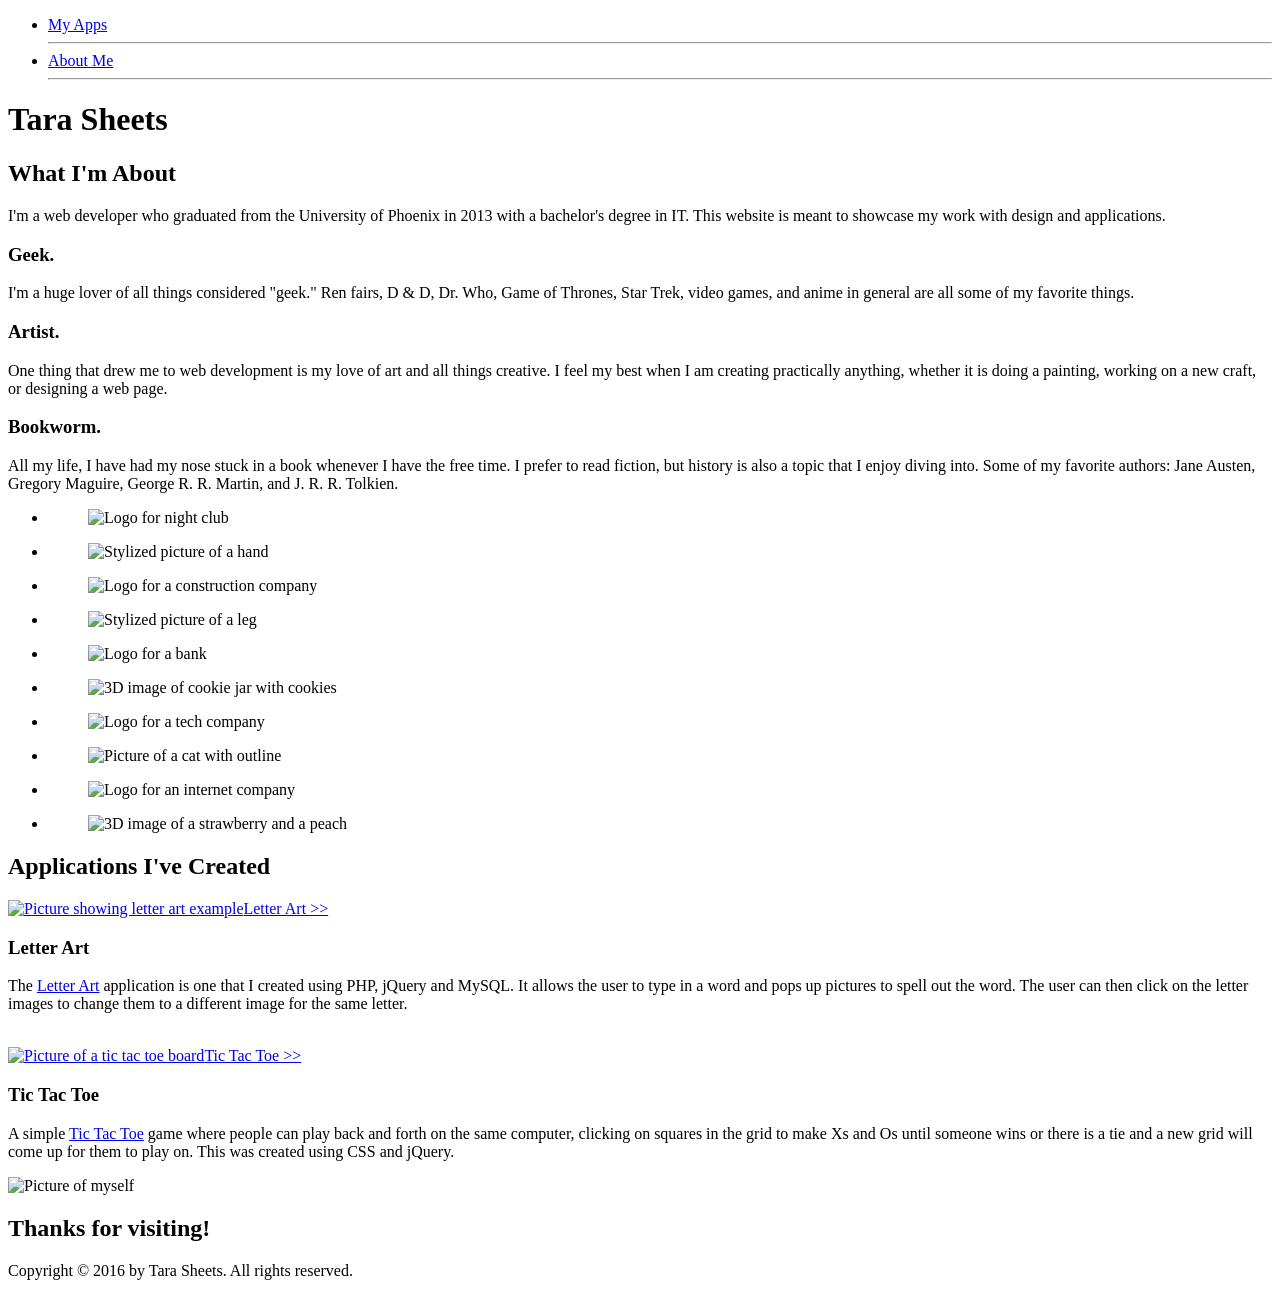
==== index.html @ 3b01242f "Add files via upload" ====
<!DOCTYPE html>
<html lang='en'>
    <head>
        
        <link rel="stylesheet" type="text/css" href="vendors/css/normalize.css">
        <link rel="stylesheet" type="text/css" href="vendors/css/grid.css">
        <link rel="stylesheet" type="text/css" href="vendors/css/ionicons.min.css">
        <link rel="stylesheet" type="text/css" href="vendors/css/animate.css">
        <link rel="stylesheet" type="text/css" href="css/style.css">
        <link rel="stylesheet" type="text/css" href="css/responsive.css">
        <link href='https://fonts.googleapis.com/css?family=Raleway:400,200,300,300italic' rel='stylesheet' type='text/css'>
        <title>Tara Sheets - Web Developer</title>
        
    </head>
    <body>
        
        <header>
            <nav>
                <div class="row">
                    <ul class="main-nav">
                        <!--<li><a href="#sites">My Websites<hr></a></li>-->
                        <li><a href="#apps">My Apps<hr></a></li>
                        <li><a href="#about">About Me<hr></a></li>
                    </ul>
                </div>
            </nav>
            <div class="row">
                <h1>Tara <span>Sheets</span></h1>
            </div>
        </header>
        
        <section class="about-me" id="about">
            <div class="row header-2">
                <h2>What I'm About</h2>
            </div>
            <div class="row">
                <p class="long-copy">
                    I'm a web developer who graduated from the University of Phoenix in 2013 with a bachelor's degree in IT. This website is meant to showcase my work with design and applications.
                </p>
            </div>
            <div class="row">
                <div class="col span-1-of-3 about-col">
                    <i class="ion-ios-game-controller-a icon-big"></i>
                    <h3>Geek.</h3>
                    <p>
                        I'm a huge lover of all things considered "geek." Ren fairs, D &amp; D, Dr. Who, Game of Thrones, Star Trek, video games, and anime in general are all some of my favorite things.
                    </p>
                </div>
                <div class="col span-1-of-3 about-col">
                    <i class="ion-android-color-palette icon-big"></i>
                    <h3>Artist.</h3>
                    <p>
                        One thing that drew me to web development is my love of art and all things creative. I feel my best when I am creating practically anything, whether it is doing a painting, working on a new craft, or designing a web page.
                    </p>
                </div>
                <div class="col span-1-of-3 about-col">
                    <i class="ion-ios-book icon-big"></i>
                    <h3>Bookworm.</h3>
                    <p>
                        All my life, I have had my nose stuck in a book whenever I have the free time. I prefer to read fiction, but history is also a topic that I enjoy diving into. Some of my favorite authors: Jane Austen, Gregory Maguire, George R. R. Martin, and J. R. R. Tolkien.
                    </p>
                </div>
            </div>
        </section>
        
        <section class="gallery-pics">
            <ul class="showcase clearfix"> 
                <li>
                    <figure class="showcase-photo">
                        <img src="img/LogoExample1-min.png" alt="Logo for night club">
                    </figure>
                </li>
                <li>
                    <figure class="showcase-photo">
                        <img src="img/hand-min.jpg" alt="Stylized picture of a hand">
                    </figure>
                </li>
                <li>
                    <figure class="showcase-photo">
                        <img src="img/LogoExample3-min.png" alt="Logo for a construction company">
                    </figure>
                </li>
                <li>
                    <figure class="showcase-photo">
                        <img src="img/February-min.jpg" alt="Stylized picture of a leg">
                    </figure>
                </li>
                <li>
                    <figure class="showcase-photo">
                        <img src="img/LogoExample2-min.png" alt="Logo for a bank">
                    </figure>
                </li>
            </ul>
            <ul class="showcase">
                <li>
                    <figure class="showcase-photo">
                        <img src="img/CookiesJar-min.jpg" alt="3D image of cookie jar with cookies">
                    </figure>
                </li>
                <li>
                    <figure class="showcase-photo">
                        <img src="img/LogoExample4-min.png" alt="Logo for a tech company">
                    </figure>
                </li>
                <li>
                    <figure class="showcase-photo">
                        <img src="img/DinaPillow1-min.png" alt="Picture of a cat with outline">
                    </figure>
                </li>
                <li>
                    <figure class="showcase-photo">
                        <img src="img/LogoExample5-min.png" alt="Logo for an internet company">
                    </figure>
                </li>
                <li>
                    <figure class="showcase-photo">
                        <img src="img/StrawberryPeach-min.jpg" alt="3D image of a strawberry and a peach">
                    </figure>
                </li>
            </ul>
        </section>
        
        <section class="gallery-apps" id="apps">
            <div class="row header-2">
                <h2>Applications I've Created</h2>
            </div>
            <div class="row app">
                <div>
                    <a href="alphaphoto.html"><img src="img/letterart-thumb-min.png" alt="Picture showing letter art example" class="app-thumb"><span>Letter Art >></span></a>
                </div>
                <div class="col span-2-of-3 first-app">
                    <h3>Letter Art</h3>
                    <p>
                        The <a href="alphaphoto.html" class="app-link letter-link">Letter Art</a> application is one that I created using PHP, jQuery and MySQL. It allows the user to type in a word and pops up pictures to spell out the word. The user can then click on the letter images to change them to a different image for the same letter.<br><br>
                    </p>
                </div>
            </div>
            <div class="row app app-mid">
                <div>
                    <a href="tictactoe.html" class="app-mid"><img src="img/TicTacToe-min.png" alt="Picture of a tic tac toe board" class="app-thumb app-thumb-mid"><span>Tic Tac Toe >></span></a>
                </div>
                <div class="col span-2-of-3">
                    <h3>Tic Tac Toe</h3>
                    <p>
                        A simple <a href="tictactoe.html" class="app-link tic-link">Tic Tac Toe</a> game where people can play back and forth on the same computer, clicking on squares in the grid to make Xs and Os until someone wins or there is a tie and a new grid will come up for them to play on. This was created using CSS and jQuery.
                    </p>
                </div>
            </div>
            <!--<div class="row app">
                <div>
                    <a href="zipcode.php"><img src="img/zip-min.png" alt="Picture of American map with magnifying glass" class="app-thumb"><span>Zip Code Lookup >></span></a>
                </div>
                <div class="col span-2-of-3">
                    <h3>Zip Code Lookup</h3>
                    <p>
                        I created this <a href="zipcode.php" class="app-link zip-link">Zip Code Lookup</a> application to allow users to check zip codes in the United States. The user can either enter the city they want the zip code for or enter the zip code to find the city associated with it. This was created using PHP and SQL and using a MySQL database to store the information.
                    </p>
                </div>
            </div>-->
        </section>
        
        <!--<section class="gallery-sites" id="sites">
            <div class="row header-2">
                <h2>Websites</h2>
            </div>
            <div class="row">
                <div class="col span-1-of-2 website">
                    <a href="http://www.step-n-stor.com" target="_blank"><img src="img/step-n-stor.jpg" alt="Screenshot of Step-N-Stor's website"></a>
                    <a href="http://www.step-n-stor.com" target="_blank" class="web-link"><h3>Step-N-Stor.com<hr></h3></a>
                    <p>
                        Step-N-Stor is an e-commerce site that sells storage cabinets that fit on staircases. I worked on this website while interning at CDM Computers. While working on the site, I used preexisting templates for Joomla and then modified the CSS to fit what the client wanted. The site's store was created using HikaShop. I also edited and optimized photos for the site as well as creating the company's logo.
                    </p>
                </div>
                <div class="col span-1-of-2 website">
                    <a href="http://www.signsbystu.com" target="_blank"><img src="img/SignsByStu.jpg" alt="Screenshot of SignsByStu's website"></a>
                    <a href="http://www.signsbystu.com" target="_blank" class="web-link"><h3>SignsByStu.com<hr></h3></a>
                    <p>
                        SignsByStu is an e-commerce site that sells customized signs for weddings or gifts. This website is currently just a landing page and is otherwise still a work in progress. I used a preexisting template for WordPress that I then modified using CSS.
                    </p>
                </div>
            </div>
        </section>-->
        
        <section class="profile">
            <div class="pic-div">
                <img src="img/profilePic-min.jpg" alt="Picture of myself" class="profile-pic">
            </div>
            <h2>Thanks for visiting!</h2>
        </section>
        
        <footer>
            <div class="row">
                <p>
                    Copyright &copy; 2016 by Tara Sheets. All rights reserved.
                </p>
            </div>
            <div class="row social-links">
                <a href="https://www.linkedin.com/in/tdsheets" target="_blank"><i class="ion-social-linkedin"></i></a>
            </div>
        </footer>

    <script src="https://ajax.googleapis.com/ajax/libs/jquery/1.12.2/jquery.min.js"></script>
    <script src="vendors/js/jquery.waypoints.min.js"></script>
    <script src="js/script.js"></script>
        
    </body>
</html>

<!--      TO DO

          Optimize images
          Include contact information - maybe include contact form
          Update Tic Tac Toe game
          Update and add Zip Code lookup
          Include web sites section
          Finish and add demo Florist site
          Update image of myself

-->
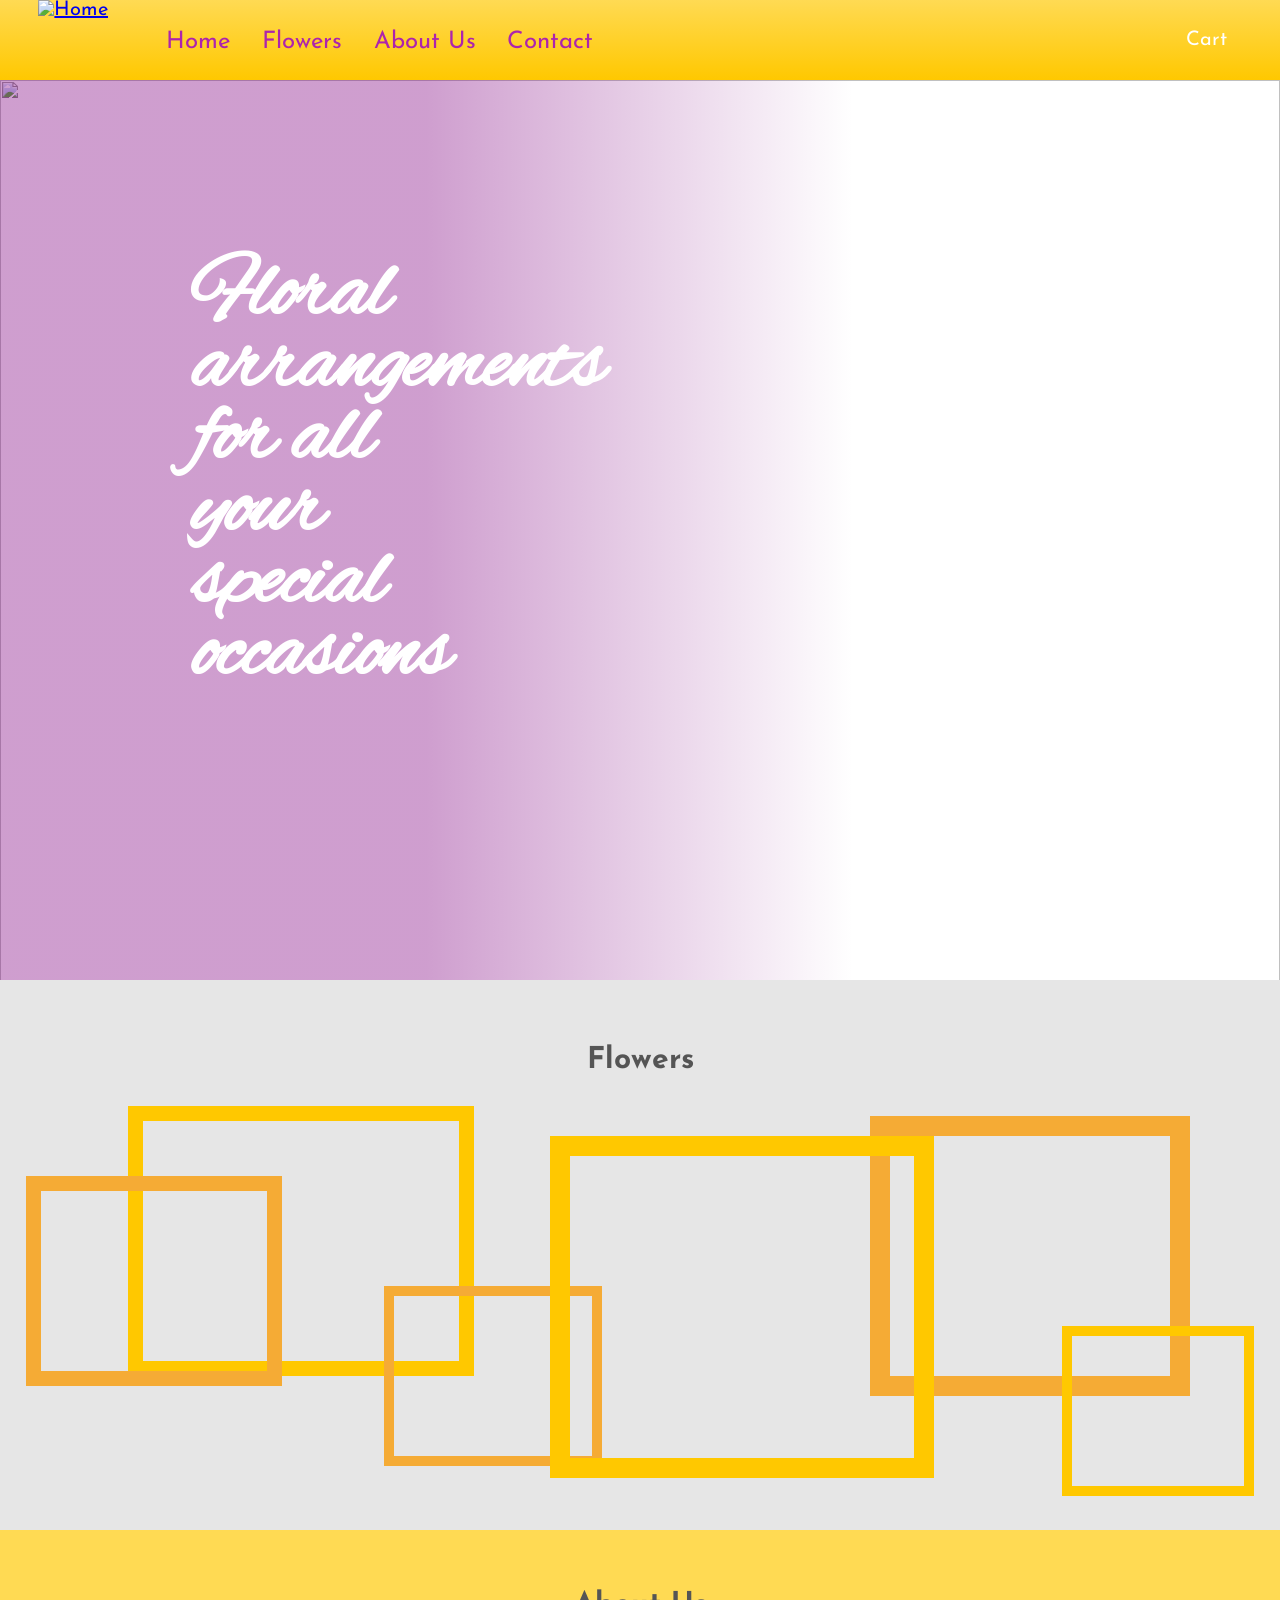
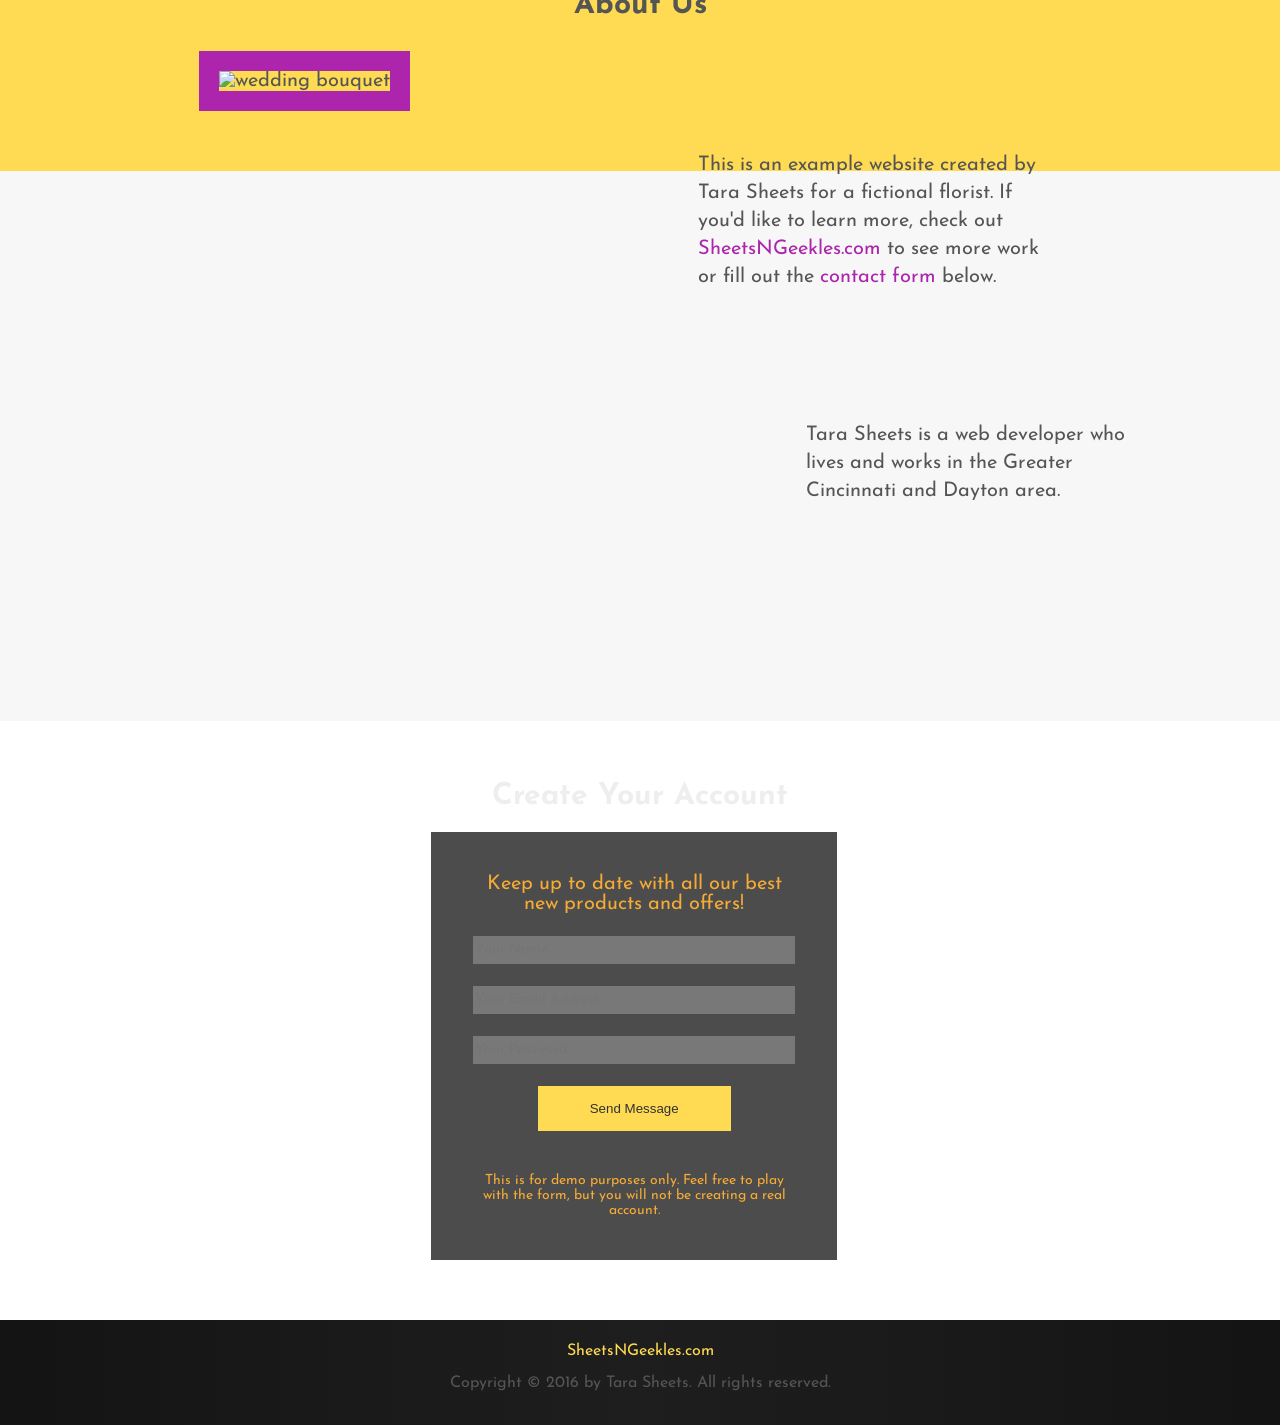
==== commit 451e8cff: "Add files via upload" ====
--- a/index.html
+++ b/index.html
@@ -1,219 +1,146 @@
 <!DOCTYPE html>
-<html lang='en'>
-    <head>
-        
-        <link rel="stylesheet" type="text/css" href="vendors/css/normalize.css">
-        <link rel="stylesheet" type="text/css" href="vendors/css/grid.css">
-        <link rel="stylesheet" type="text/css" href="vendors/css/ionicons.min.css">
-        <link rel="stylesheet" type="text/css" href="vendors/css/animate.css">
-        <link rel="stylesheet" type="text/css" href="css/style.css">
-        <link rel="stylesheet" type="text/css" href="css/responsive.css">
-        <link href='https://fonts.googleapis.com/css?family=Raleway:400,200,300,300italic' rel='stylesheet' type='text/css'>
-        <title>Tara Sheets - Web Developer</title>
-        
-    </head>
-    <body>
-        
-        <header>
-            <nav>
-                <div class="row">
-                    <ul class="main-nav">
-                        <!--<li><a href="#sites">My Websites<hr></a></li>-->
-                        <li><a href="#apps">My Apps<hr></a></li>
-                        <li><a href="#about">About Me<hr></a></li>
-                    </ul>
-                </div>
-            </nav>
-            <div class="row">
-                <h1>Tara <span>Sheets</span></h1>
-            </div>
-        </header>
-        
-        <section class="about-me" id="about">
-            <div class="row header-2">
-                <h2>What I'm About</h2>
-            </div>
-            <div class="row">
-                <p class="long-copy">
-                    I'm a web developer who graduated from the University of Phoenix in 2013 with a bachelor's degree in IT. This website is meant to showcase my work with design and applications.
-                </p>
-            </div>
-            <div class="row">
-                <div class="col span-1-of-3 about-col">
-                    <i class="ion-ios-game-controller-a icon-big"></i>
-                    <h3>Geek.</h3>
-                    <p>
-                        I'm a huge lover of all things considered "geek." Ren fairs, D &amp; D, Dr. Who, Game of Thrones, Star Trek, video games, and anime in general are all some of my favorite things.
-                    </p>
-                </div>
-                <div class="col span-1-of-3 about-col">
-                    <i class="ion-android-color-palette icon-big"></i>
-                    <h3>Artist.</h3>
-                    <p>
-                        One thing that drew me to web development is my love of art and all things creative. I feel my best when I am creating practically anything, whether it is doing a painting, working on a new craft, or designing a web page.
-                    </p>
-                </div>
-                <div class="col span-1-of-3 about-col">
-                    <i class="ion-ios-book icon-big"></i>
-                    <h3>Bookworm.</h3>
-                    <p>
-                        All my life, I have had my nose stuck in a book whenever I have the free time. I prefer to read fiction, but history is also a topic that I enjoy diving into. Some of my favorite authors: Jane Austen, Gregory Maguire, George R. R. Martin, and J. R. R. Tolkien.
-                    </p>
+<html>
+<head>
+    <title>Prettiful Petals</title>
+    <meta name='keywords' content='florist, flowers, arrangements, bouquets, gift baskets, events, sympathy, wedding, birthday'></meta>
+    <link href="https://fonts.googleapis.com/css?family=Alex+Brush" rel="stylesheet">
+    <link rel="stylesheet" type="text/css" href="/vendors/css/ionicons.min.css">
+    <link href="https://fonts.googleapis.com/css?family=Josefin+Sans:300,400,400i" rel="stylesheet">
+    <link rel="stylesheet" type="text/css" href="flowers.css" /> 
+</head>
+<body>
+    <header id="header">
+        <a href="index.html" class="logo"><img src="images/prettifulLogopurple-min.png" alt="Home" /></a>
+        <a href="cart.html" class="viewCart clearfix">Cart</a>
+        <nav class="navigation main">
+            <ul class="nav">
+                <li><a href="#header">Home</a></li>
+                <li><a href="#products">Flowers</a></li>                
+                <li><a href="#about">About Us</a></li>
+                <li><a href="#contact">Contact</a></li>
+            </ul>
+        </nav>
+    </header>
+    
+    <section class="slides">
+        <h1>Floral arrangements for all your special occasions</h1>
+        <img class="third slide js-dir2" src="images/flowers/stock/lewisia-mirrored-min.jpg" />
+        <img class="second slide js-dir1" src="images/flowers/stock/white-rose-min.jpg" />
+        <img class="starter slide js-dir0" src="images/flowers/stock/mason-jar-min.jpg" />
+    </section>
+    
+    <section class="products" id="products">
+        <h2>Flowers</h2>
+        <div class="thumbs">
+            <div class="rose">
+                <div class="info">
+                    <a href="bouquets/rose.html" class="product-name">Two Dozen Roses</a>
+                    <p>The classic favorite!</p>
                 </div>
             </div>
-        </section>
-        
-        <section class="gallery-pics">
-            <ul class="showcase clearfix"> 
-                <li>
-                    <figure class="showcase-photo">
-                        <img src="img/LogoExample1-min.png" alt="Logo for night club">
-                    </figure>
-                </li>
-                <li>
-                    <figure class="showcase-photo">
-                        <img src="img/hand-min.jpg" alt="Stylized picture of a hand">
-                    </figure>
-                </li>
-                <li>
-                    <figure class="showcase-photo">
-                        <img src="img/LogoExample3-min.png" alt="Logo for a construction company">
-                    </figure>
-                </li>
-                <li>
-                    <figure class="showcase-photo">
-                        <img src="img/February-min.jpg" alt="Stylized picture of a leg">
-                    </figure>
-                </li>
-                <li>
-                    <figure class="showcase-photo">
-                        <img src="img/LogoExample2-min.png" alt="Logo for a bank">
-                    </figure>
-                </li>
-            </ul>
-            <ul class="showcase">
-                <li>
-                    <figure class="showcase-photo">
-                        <img src="img/CookiesJar-min.jpg" alt="3D image of cookie jar with cookies">
-                    </figure>
-                </li>
-                <li>
-                    <figure class="showcase-photo">
-                        <img src="img/LogoExample4-min.png" alt="Logo for a tech company">
-                    </figure>
-                </li>
-                <li>
-                    <figure class="showcase-photo">
-                        <img src="img/DinaPillow1-min.png" alt="Picture of a cat with outline">
-                    </figure>
-                </li>
-                <li>
-                    <figure class="showcase-photo">
-                        <img src="img/LogoExample5-min.png" alt="Logo for an internet company">
-                    </figure>
-                </li>
-                <li>
-                    <figure class="showcase-photo">
-                        <img src="img/StrawberryPeach-min.jpg" alt="3D image of a strawberry and a peach">
-                    </figure>
-                </li>
-            </ul>
-        </section>
-        
-        <section class="gallery-apps" id="apps">
-            <div class="row header-2">
-                <h2>Applications I've Created</h2>
-            </div>
-            <div class="row app">
-                <div>
-                    <a href="alphaphoto.html"><img src="img/letterart-thumb-min.png" alt="Picture showing letter art example" class="app-thumb"><span>Letter Art >></span></a>
-                </div>
-                <div class="col span-2-of-3 first-app">
-                    <h3>Letter Art</h3>
-                    <p>
-                        The <a href="alphaphoto.html" class="app-link letter-link">Letter Art</a> application is one that I created using PHP, jQuery and MySQL. It allows the user to type in a word and pops up pictures to spell out the word. The user can then click on the letter images to change them to a different image for the same letter.<br><br>
-                    </p>
+            <div class="purple">
+                <div class="info">
+                    <a href="bouquets/purple.html" class="product-name">Eternally Grapeful</a>
+                    <p>Simple elegance for your big day</p>
                 </div>
             </div>
-            <div class="row app app-mid">
-                <div>
-                    <a href="tictactoe.html" class="app-mid"><img src="img/TicTacToe-min.png" alt="Picture of a tic tac toe board" class="app-thumb app-thumb-mid"><span>Tic Tac Toe >></span></a>
-                </div>
-                <div class="col span-2-of-3">
-                    <h3>Tic Tac Toe</h3>
-                    <p>
-                        A simple <a href="tictactoe.html" class="app-link tic-link">Tic Tac Toe</a> game where people can play back and forth on the same computer, clicking on squares in the grid to make Xs and Os until someone wins or there is a tie and a new grid will come up for them to play on. This was created using CSS and jQuery.
-                    </p>
+            <div class="pink">
+                <div class="info">
+                    <a href="bouquets/pink.html" class="product-name">Pretty in Pink</a>
+                    <p>Gorgeous pink flowers in a simple glass vase</p>
                 </div>
             </div>
-            <!--<div class="row app">
-                <div>
-                    <a href="zipcode.php"><img src="img/zip-min.png" alt="Picture of American map with magnifying glass" class="app-thumb"><span>Zip Code Lookup >></span></a>
-                </div>
-                <div class="col span-2-of-3">
-                    <h3>Zip Code Lookup</h3>
-                    <p>
-                        I created this <a href="zipcode.php" class="app-link zip-link">Zip Code Lookup</a> application to allow users to check zip codes in the United States. The user can either enter the city they want the zip code for or enter the zip code to find the city associated with it. This was created using PHP and SQL and using a MySQL database to store the information.
-                    </p>
-                </div>
-            </div>-->
-        </section>
-        
-        <!--<section class="gallery-sites" id="sites">
-            <div class="row header-2">
-                <h2>Websites</h2>
-            </div>
-            <div class="row">
-                <div class="col span-1-of-2 website">
-                    <a href="http://www.step-n-stor.com" target="_blank"><img src="img/step-n-stor.jpg" alt="Screenshot of Step-N-Stor's website"></a>
-                    <a href="http://www.step-n-stor.com" target="_blank" class="web-link"><h3>Step-N-Stor.com<hr></h3></a>
-                    <p>
-                        Step-N-Stor is an e-commerce site that sells storage cabinets that fit on staircases. I worked on this website while interning at CDM Computers. While working on the site, I used preexisting templates for Joomla and then modified the CSS to fit what the client wanted. The site's store was created using HikaShop. I also edited and optimized photos for the site as well as creating the company's logo.
-                    </p>
-                </div>
-                <div class="col span-1-of-2 website">
-                    <a href="http://www.signsbystu.com" target="_blank"><img src="img/SignsByStu.jpg" alt="Screenshot of SignsByStu's website"></a>
-                    <a href="http://www.signsbystu.com" target="_blank" class="web-link"><h3>SignsByStu.com<hr></h3></a>
-                    <p>
-                        SignsByStu is an e-commerce site that sells customized signs for weddings or gifts. This website is currently just a landing page and is otherwise still a work in progress. I used a preexisting template for WordPress that I then modified using CSS.
-                    </p>
+            <div class="daisy">
+                <div class="daisy-info info">
+                    <a href="bouquets/daisy.html" class="product-name">Daisy Chain</a>
+                    <p>Daisy, daisy, give me your answer do...</p>
                 </div>
             </div>
-        </section>-->
-        
-        <section class="profile">
-            <div class="pic-div">
-                <img src="img/profilePic-min.jpg" alt="Picture of myself" class="profile-pic">
+            <div class="orange">
+                <div class="info">
+                    <a href="bouquets/orange.html" class="product-name">Orange Julius</a>
+                    <p>Craving some orange in your life? Try this sweet bouquet</p>
+                </div>
             </div>
-            <h2>Thanks for visiting!</h2>
-        </section>
-        
-        <footer>
-            <div class="row">
-                <p>
-                    Copyright &copy; 2016 by Tara Sheets. All rights reserved.
-                </p>
+            <div class="white">
+                <div class="info">
+                    <a href="bouquets/white.html" class="product-name">Snow White</a>
+                    <p>Who's the fairest one of all?</p>
+                </div>
             </div>
-            <div class="row social-links">
+        </div>
+    </section>
+    
+    <section class="about" id="about">
+        <h2>About Us</h2>
+        <img src="images/flowers/stock/bridal-bouquet-min.jpg" alt="wedding bouquet" />
+        <p>This is an example website created by Tara Sheets for a fictional florist. If you'd like to learn more, check out <a href="http://www.sheetsngeekles.com">SheetsNGeekles.com</a> to see more work or fill out the <a href="#contact">contact form</a> below.</p>
+    </section>
+    
+    <section class="mapShowcase">
+        <div id="map"></div>
+        <p>Tara Sheets is a web developer who lives and works in the Greater Cincinnati and Dayton area.</p>
+    </section>
+    
+    <section class="contact" id="contact">
+        <!--<h2>Get in Touch</h2>-->
+        <h2>Create Your Account</h2>
+        <form id="contact" method="post">
+        <!--<form id="contact" action="https://p9.secure.webhosting.luminate.com/forms?ssc=us1&login=yzassri" method="post">-->
+            <table>
+                <tr>
+                    <td class="subhead">Keep up to date with all our best new products and offers!</td>
+                </tr>
+                <tr>
+                    <td><input type="text" class="name" name="Name" placeholder="Your Name" tabindex="1" required /></td>
+                </tr>
+                <tr>
+                    <td><input type="email" class="email" name="URL" placeholder="Your Email Address" tabindex="2" required /></td>
+                </tr>
+                <tr>
+                    <!--<td><textarea name="Comments" placeholder="Leave your message here" tabindex="3" required></textarea></td>-->
+                    <td><input type="password" class="pword" name="pword" placeholder="Your Password" tabindex="3" required /></td>
+                </tr>
+                <tr>
+                    <td><input type="submit" class="submit" value="Send Message" /></td>
+                </tr>
+                <tr>
+                    <td class="disclaimer">This is for demo purposes only. Feel free to play with the form, but you will not be creating a real account.</td>
+                </tr>
+            </table>
+        </form>
+    </section>
+    
+    <footer>
+        <div class="row">
+            <p>
+                <a href="www.sheetsngeekles.com">SheetsNGeekles.com</a>
+            </p>
+            </div>
+            <p>
+                Copyright &copy; 2016 by Tara Sheets. All rights reserved.
+            </p>
+            <div class="row social-links clear-fix">
                 <a href="https://www.linkedin.com/in/tdsheets" target="_blank"><i class="ion-social-linkedin"></i></a>
             </div>
-        </footer>
-
+    </footer>
+    
     <script src="https://ajax.googleapis.com/ajax/libs/jquery/1.12.2/jquery.min.js"></script>
-    <script src="vendors/js/jquery.waypoints.min.js"></script>
-    <script src="js/script.js"></script>
-        
-    </body>
+    <script src="https://cdn.jsdelivr.net/respond/1.4.2/respond.min.js"></script>
+    <script src="https://cdn.jsdelivr.net/html5shiv/3.7.3/html5shiv.min.js"></script>
+    <script src="https://cdn.jsdelivr.net/selectivizr/1.0.3b/selectivizr.min.js"></script> 
+    <script src="/vendors/js/jquery.waypoints.min.js"></script>
+    <script src="script.js"></script>
+    <script>
+        var map;
+        function initMap() {
+            map = new google.maps.Map(document.getElementById('map'), {
+                center: {lat: 39.4040, lng: -84.4068},
+                zoom: 9,
+                styles: [{"featureType":"water","elementType":"geometry","stylers":[{"color":"#e9e9e9"},{"lightness":17}]},{"featureType":"landscape","elementType":"geometry","stylers":[{"color":"#f5f5f5"},{"lightness":20}]},{"featureType":"road.highway","elementType":"geometry.fill","stylers":[{"color":"#ffffff"},{"lightness":17}]},{"featureType":"road.highway","elementType":"geometry.stroke","stylers":[{"color":"#ffffff"},{"lightness":29},{"weight":0.2}]},{"featureType":"road.arterial","elementType":"geometry","stylers":[{"color":"#ffffff"},{"lightness":18}]},{"featureType":"road.local","elementType":"geometry","stylers":[{"color":"#ffffff"},{"lightness":16}]},{"featureType":"poi","elementType":"geometry","stylers":[{"color":"#f5f5f5"},{"lightness":21}]},{"featureType":"poi.park","elementType":"geometry","stylers":[{"color":"#dedede"},{"lightness":21}]},{"elementType":"labels.text.stroke","stylers":[{"visibility":"on"},{"color":"#ffffff"},{"lightness":16}]},{"elementType":"labels.text.fill","stylers":[{"saturation":36},{"color":"#333333"},{"lightness":40}]},{"elementType":"labels.icon","stylers":[{"visibility":"off"}]},{"featureType":"transit","elementType":"geometry","stylers":[{"color":"#f2f2f2"},{"lightness":19}]},{"featureType":"administrative","elementType":"geometry.fill","stylers":[{"color":"#fefefe"},{"lightness":20}]},{"featureType":"administrative","elementType":"geometry.stroke","stylers":[{"color":"#fefefe"},{"lightness":17},{"weight":1.2}]}]
+            });
+        }
+    </script>
+    <script src="https://maps.googleapis.com/maps/api/js?key=AIzaSyBHnnZ0KkZIoIYm-ommG5VUruijYFBaFqc&callback=initMap" async defer></script>
+</body>
 </html>
-
-<!--      TO DO
-
-          Optimize images
-          Include contact information - maybe include contact form
-          Update Tic Tac Toe game
-          Update and add Zip Code lookup
-          Include web sites section
-          Finish and add demo Florist site
-          Update image of myself
-
--->
--- a/flowers.css
+++ b/flowers.css
@@ -0,0 +1,521 @@
+/*Lightning Yellow #F5AB35 */
+/*Purple #ad24ad */
+
+
+/* ----------------------------------------------------- */
+/* BASIC SETUP */
+/* ----------------------------------------------------- */
+
+* {
+    margin: 0;
+    padding: 0;
+    box-sizing: border-box;
+}
+
+html,
+body{
+    background-color: #fff;
+    color: #555;
+    font-family: 'Josefin Sans', sans-serif;
+    font-weight: 400;
+    font-size: 20px;
+    text-rendering: optimizeLegibility;
+    overflow-x: hidden;
+}
+
+.clearfix {zoom: 1}
+.clearfix:after {
+    content: '.';
+    clear: both;
+    display: block;
+    height: 0;
+    visibility: hidden;
+}
+
+/* ----------------------------------------------------- */
+/* REUSABLE COMPONENTS */
+/* ----------------------------------------------------- */
+
+/* ------------------ Headings ------------------------- */
+
+h1 { font-family: 'Alex Brush', cursive; }
+h2 { text-align: center; }
+
+/* -------------------- Other -------------------------- */
+
+p { line-height: 140%; }
+
+/* ------------------Paragraphs------------------------- */
+
+/* ----------------------------------------------------- */
+/* HEADER */
+/* ----------------------------------------------------- */
+
+header {
+    background: linear-gradient(#ffda53, #ffc800);
+    height: 80px;
+    z-index: 5;
+}
+
+.logo img {
+    width: 5%;
+    margin: -15px 0 0 3%;
+}
+
+.viewCart {
+    width: 7.5%;
+    float: right;
+    margin: 20px 2% 0 0;
+    color: #fff;
+    text-align: center;
+    text-decoration: none;
+    padding: 10px;
+}
+
+nav ul {
+    position: absolute;
+    top: 30px;
+    left: 12%;
+    width: 50%;
+    list-style: none;
+}
+
+nav ul li {
+    display: inline-block;
+    padding: 0 2%;
+}
+
+nav ul li a:link,
+nav ul li a:visited {
+    text-decoration: none;
+    color: #ad24ad;
+    font-size: 120%;
+}
+
+nav ul li a:hover,
+nav ul li a:active {
+    color: #555;
+    text-shadow: none;
+}
+
+nav ul li ul {
+    display: none;
+}
+
+/* ------------------- Sticky Navi --------------------- */
+
+/* Sticky navi */
+.sticky {
+    position: fixed;
+    top: 0;
+    left: 0;
+    width: 100%;
+    height: 60px;
+    background: rgba(173, 36, 173, 0.9);
+    box-shadow: 0 2px 2px #AD24AD;
+    z-index: 9999;
+}
+
+.sticky .logo img {
+    display: none;
+}
+
+.sticky nav ul {
+    top: 20px;
+    left: 8%;
+}
+
+.sticky nav li a:link,
+.sticky nav li a:visited {
+    font-size: 80%;
+    color: #FFC800;
+    margin-top: -20px;
+}
+
+.sticky .viewCart {
+    font-size: 80%;
+    padding: 0;
+}
+
+/* ----------------------------------------------------- */
+/* SLIDESHOW */
+/* ----------------------------------------------------- */
+
+.slides {
+    background: linear-gradient(to right, rgba(128, 0, 128, 0.38), rgba(255, 255, 255, 0), rgba(255, 255, 255, 0),), url(images/flowers/stock/mason-jar-min.jpg);
+    background-size: cover;
+    height: 100vh;
+    background-attachment: fixed;
+    background-position: top;
+    position: relative;
+}
+
+.slides img {
+    height: 120vh;
+    position: absolute;
+    top: 0;
+    left: 0;
+    width: 100%;
+}
+
+.slides h1 {
+    font-size: 450%;
+    line-height: 80%;
+    //width: 30%;
+    width: 100%;
+    position: relative;
+    //top: 180px;
+    //left: 15%;
+    color: #fff;
+    z-index: 4;
+    background: linear-gradient(to right, rgba(128, 0, 128, 0.38), rgba(128, 0, 128, 0.38), rgba(255, 255, 255, 0), rgba(255, 255, 255, 0));
+    height: 100vh;
+    padding-top: 180px;
+    padding-right: 60%;
+    padding-left: 15%;    
+}
+
+/* ----------------------------------------------------- */
+/* PRODUCTS */
+/* ----------------------------------------------------- */
+
+.products {
+    background: #e6e6e6;
+    height: 550px;
+    position: relative;
+    padding-top: 5px;
+}
+
+.products h2 {
+    margin-top: 60px;
+}
+
+.thumbs {
+    width: 100%;
+    position: relative;
+}
+
+.thumbs div {
+    position: absolute;
+    background-size: cover;
+}
+
+.thumbs div:hover {
+    background-size: cover;
+}
+
+.thumbs div:hover .info {
+    display: block;
+    width: 100%;
+}
+
+.info {
+    text-align: center;
+    display: none;
+    color: #ccc;
+}
+
+.product-name:link,
+.product-name:visited {
+    color: #FFDA53;
+    text-decoration: none;
+}
+
+.product-name:hover,
+.product-name:active {
+    color: #F5AB35;
+}
+
+
+/* ---------------- Rose Picture and Info --------------- */
+
+.rose {
+    border: solid #FFC800 20px;
+    z-index: 3;
+    width: 30%;
+    top: 60px;
+    left: 43%;
+    background: url(images/flowers/stock/rose-bouquet-min.jpg);
+    height: 342px;
+}
+
+.rose:hover {
+    width: 32%;
+    height: 352px;
+    top: 55px;
+    left: 42%;
+    background: linear-gradient(rgba(0,0,0,0.3), rgba(0,0,0,0.3)), url(images/flowers/stock/rose-bouquet-min.jpg);
+}
+
+.rose:hover .info { padding-top: 125px; }
+
+/* ---------------- Purple Picture and Info --------------- */
+
+.purple {
+    width: 20%;
+    border: solid #F5AB35 15px;
+    top: 100px;
+    left: 2%;
+    z-index: 2;
+    background: url(images/flowers/stock/purple-bouquet.jpg);
+    height: 210px;
+}
+
+.purple:hover {
+    width: 22%;
+    top: 95px;
+    left: 1%;
+    height: 220px;
+    background: linear-gradient(rgba(0,0,0,0.3), rgba(0,0,0,0.3)), url(images/flowers/stock/purple-bouquet.jpg);
+}
+
+.purple:hover .info { padding-top: 60px; }
+
+/* ---------------- Pink Picture and Info --------------- */
+
+.pink {
+    width: 25%;
+    border: solid #F5AB35 20px;
+    top: 40px;
+    left: 68%;
+    background: url(images/flowers/stock/pink-bouquet-min.jpg);
+    height: 280px;
+}
+
+.pink:hover {
+    width: 27%;
+    top: 35px;
+    left: 67%;
+    z-index: 4;
+    height: 300px;
+    background: linear-gradient(rgba(0,0,0,0.3), rgba(0,0,0,0.3)), url(images/flowers/stock/pink-bouquet-min.jpg);
+}
+
+.pink:hover .info { padding-top: 100px; }
+
+/* ---------------- Daisy Picture and Info --------------- */
+
+.daisy {
+    width: 15%;
+    border: solid #FFC800 10px;
+    top: 250px;
+    left: 83%;
+    background: url(images/flowers/stock/daisy-bouquet.jpg);
+    height: 170px;
+}
+
+.daisy:hover {
+    width: 17%;
+    top: 245px;
+    left: 82%;
+    z-index: 4;
+    height: 180px;
+    background: linear-gradient(rgba(0,0,0,0.3), rgba(0,0,0,0.3)), url(images/flowers/stock/daisy-bouquet.jpg);
+}
+
+.daisy:hover .info { padding-top: 45px; }
+
+/* ---------------- Orange Picture and Info --------------- */
+
+.orange {
+    width: 27%;
+    border: solid #FFC800 15px;
+    top: 30px;
+    left: 10%;
+    background: url(images/flowers/stock/orange-bouquet-min.jpg);
+    height: 270px;
+}
+
+.orange:hover {
+    width: 29%;
+    top: 25px;
+    left: 9%;
+    z-index: 4;
+    height: 280px;
+    background: linear-gradient(rgba(0,0,0,0.3), rgba(0,0,0,0.3)), url(images/flowers/stock/orange-bouquet-min.jpg);
+}
+
+.orange:hover .info { padding-top: 80px; }
+
+/* ---------------- Rose Picture and Info --------------- */
+
+.white {
+    width: 17%;
+    border: solid #F5AB35 10px;
+    top: 210px;
+    left: 30%;
+    z-index: 2;
+    background: url(images/flowers/stock/white-bouquet.jpg);
+    height: 180px;
+}
+
+.white:hover {
+    width: 19%;
+    top: 205px;
+    left: 29%;
+    z-index: 4;
+    height: 190px;
+    background: linear-gradient(rgba(0,0,0,0.3), rgba(0,0,0,0.3)), url(images/flowers/stock/white-bouquet.jpg);
+}
+
+.white:hover .info { padding-top: 55px; }
+
+/* ----------------------------------------------------- */
+/* ABOUT */
+/* ----------------------------------------------------- */
+
+.about {
+    background-color: #FFDA53;
+    padding: 60px;
+}
+
+.about img {
+    width: 35%;
+    border: solid #ad24ad 20px;
+    margin: 30px 0 0 12%;
+}
+
+.about p {
+    width: 30%;
+    float: right;
+    margin: 130px 15% 0 0;
+}
+
+.about a:link,
+.about a:visited {
+    color: #AD24AD;
+    text-decoration: none;
+}
+
+.about a:hover,
+.about a:active {
+    color: #999;
+}
+
+/* ----------------------------------------------------- */
+/* MAP */
+/* ----------------------------------------------------- */
+
+.mapShowcase {
+    background-color: #f7f7f7;
+}
+
+#map {
+    width: 45%;
+    height: 550px;
+    margin: 0 10%;
+}
+
+.mapShowcase p {
+    width: 27%;
+    float: right;
+    margin: -300px 10% 0 0;
+}
+
+/* ----------------------------------------------------- */
+/* CONTACT */
+/* ----------------------------------------------------- */
+
+.contact {
+    padding: 60px;
+    background: linear-gradient(rgba(173, 36, 173, 0.38), rgba(173, 36, 173, 0.38), rgba(0, 0, 0, 0.38)), url(images/stock/instagram-min.jpg);
+    background-size: cover;
+    background-attachment: fixed;
+}
+
+.contact h2 {
+    color: #eee;
+}
+
+/*.contact p {
+    color: #F5AB35;
+    margin: 20px 0 30px 0;
+    text-shadow: 1px 1px #ad24ad;
+    text-align: center;
+}*/
+
+.contact table {
+    background-color: rgba(0, 0, 0, 0.7);
+    //background-color: #ad24ad;
+    margin: 20px 0 0 32%;
+    width: 35%;
+    padding: 30px;
+}
+
+.contact td {
+    padding: 10px;
+    vertical-align: top;
+    color: #F5AB35;
+    text-align: center;
+}
+
+.disclaimer {
+    font-size: 70%;
+    padding-top: 30px !important;
+}
+
+.name,
+.email,
+.pword,
+.contact textarea {
+    border: none;
+    width: 100%;
+    line-height: 200%;
+    background-color: rgba(222, 222, 222, 0.3);
+    padding-left: 2px;
+    color: #CCC;
+    font-family: 'Josefin Sans', sans-serif;
+    font-size: 70%;
+}
+
+.contact textarea {
+    height: 200px;
+}
+
+.submit {
+    padding: 15px;
+    width: 60%;
+    background-color: #FFDA53;
+    border: none;
+    color: #333;
+}
+
+.submit:hover {
+    background-color: #FFC800;
+}
+
+/* ----------------------------------------------------- */
+/* FOOTER */
+/* ----------------------------------------------------- */
+
+footer {
+    text-align: center;
+    background: linear-gradient(to right, rgba(20,20,20,1), rgba(30,30,30,1), rgba(20,20,20,1));
+    font-size: 80%;
+    padding: 10px 0 30px 0;
+}
+
+footer p {
+    padding-top: 10px;
+}
+
+footer .social-links {
+    float: right;
+    padding-right: 80px;
+    margin-top: -45px;
+}
+
+footer a:link,
+footer a:visited {
+    color: #FFDA53;
+    text-decoration: none;
+}
+
+footer a:hover,
+footer a:active {
+    color: #ad24ad;
+}
+
+.ion-social-linkedin {
+    font-size: 150%;
+}
